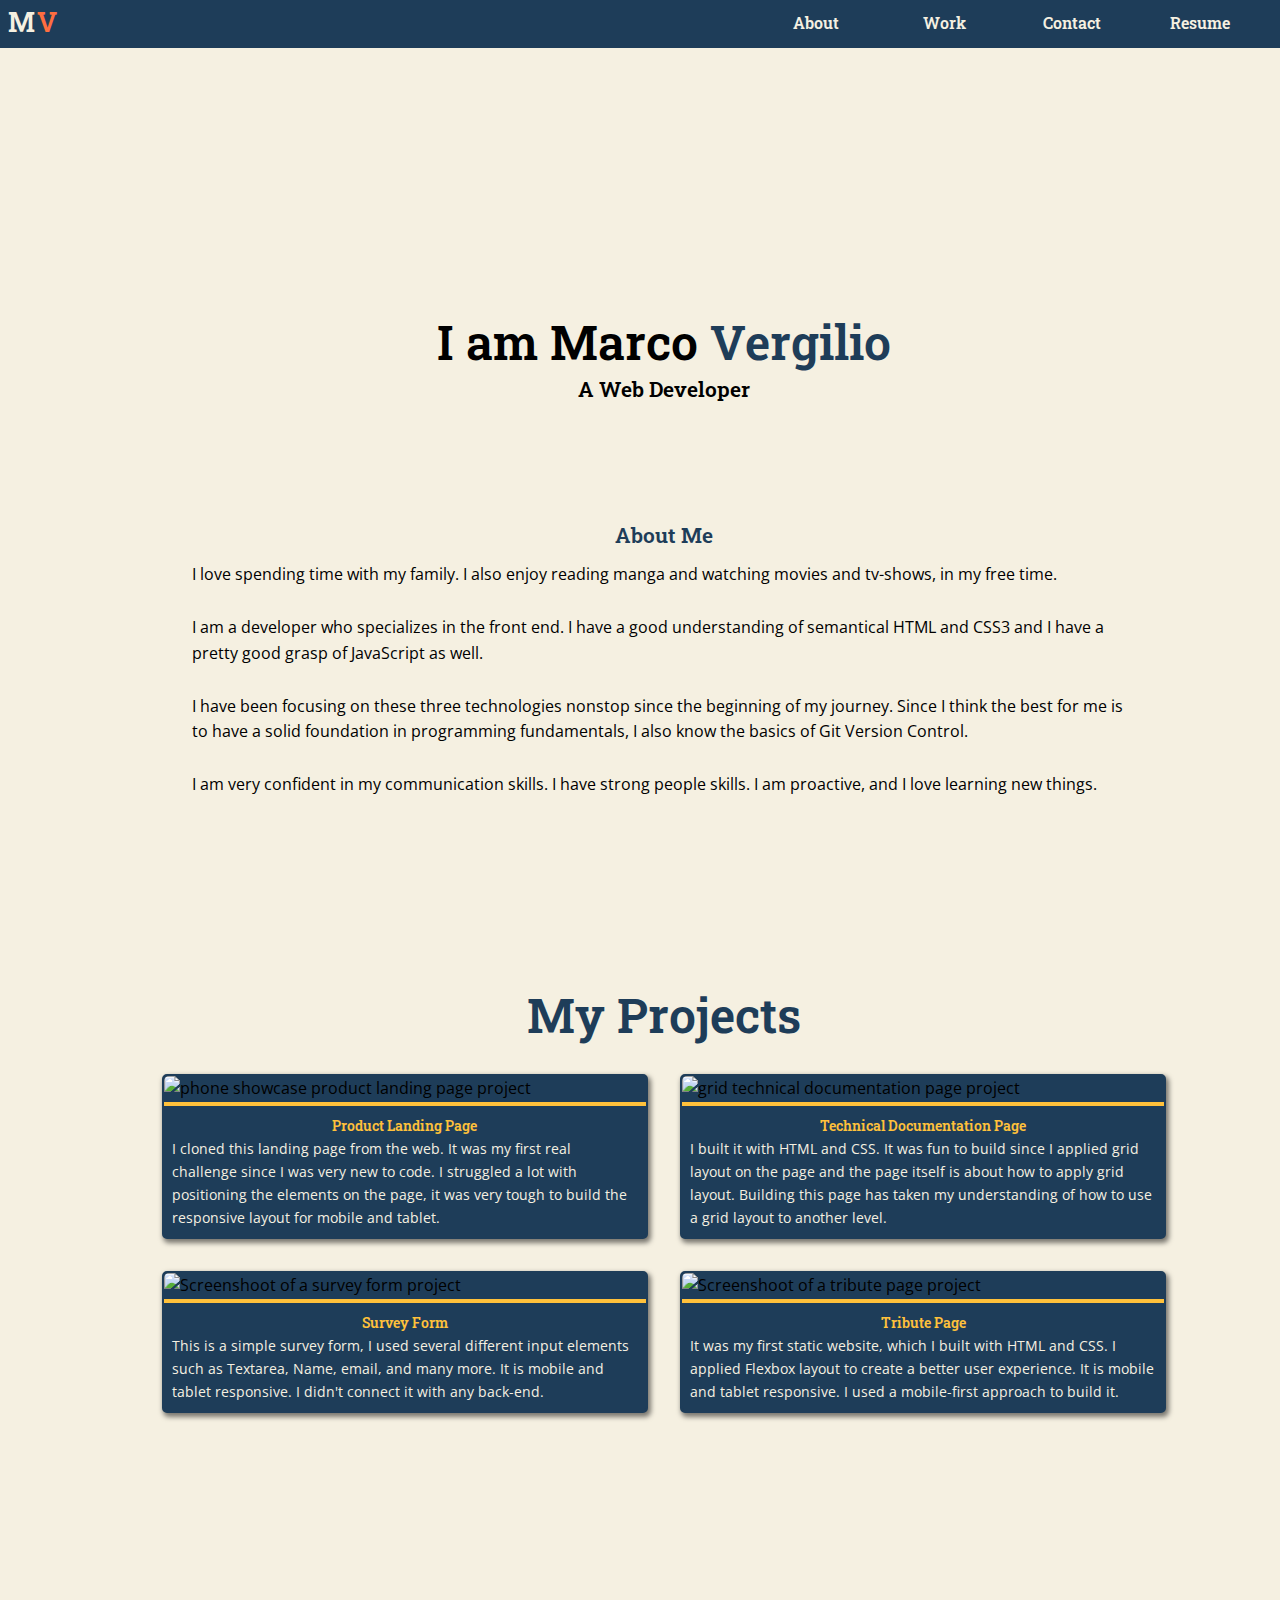
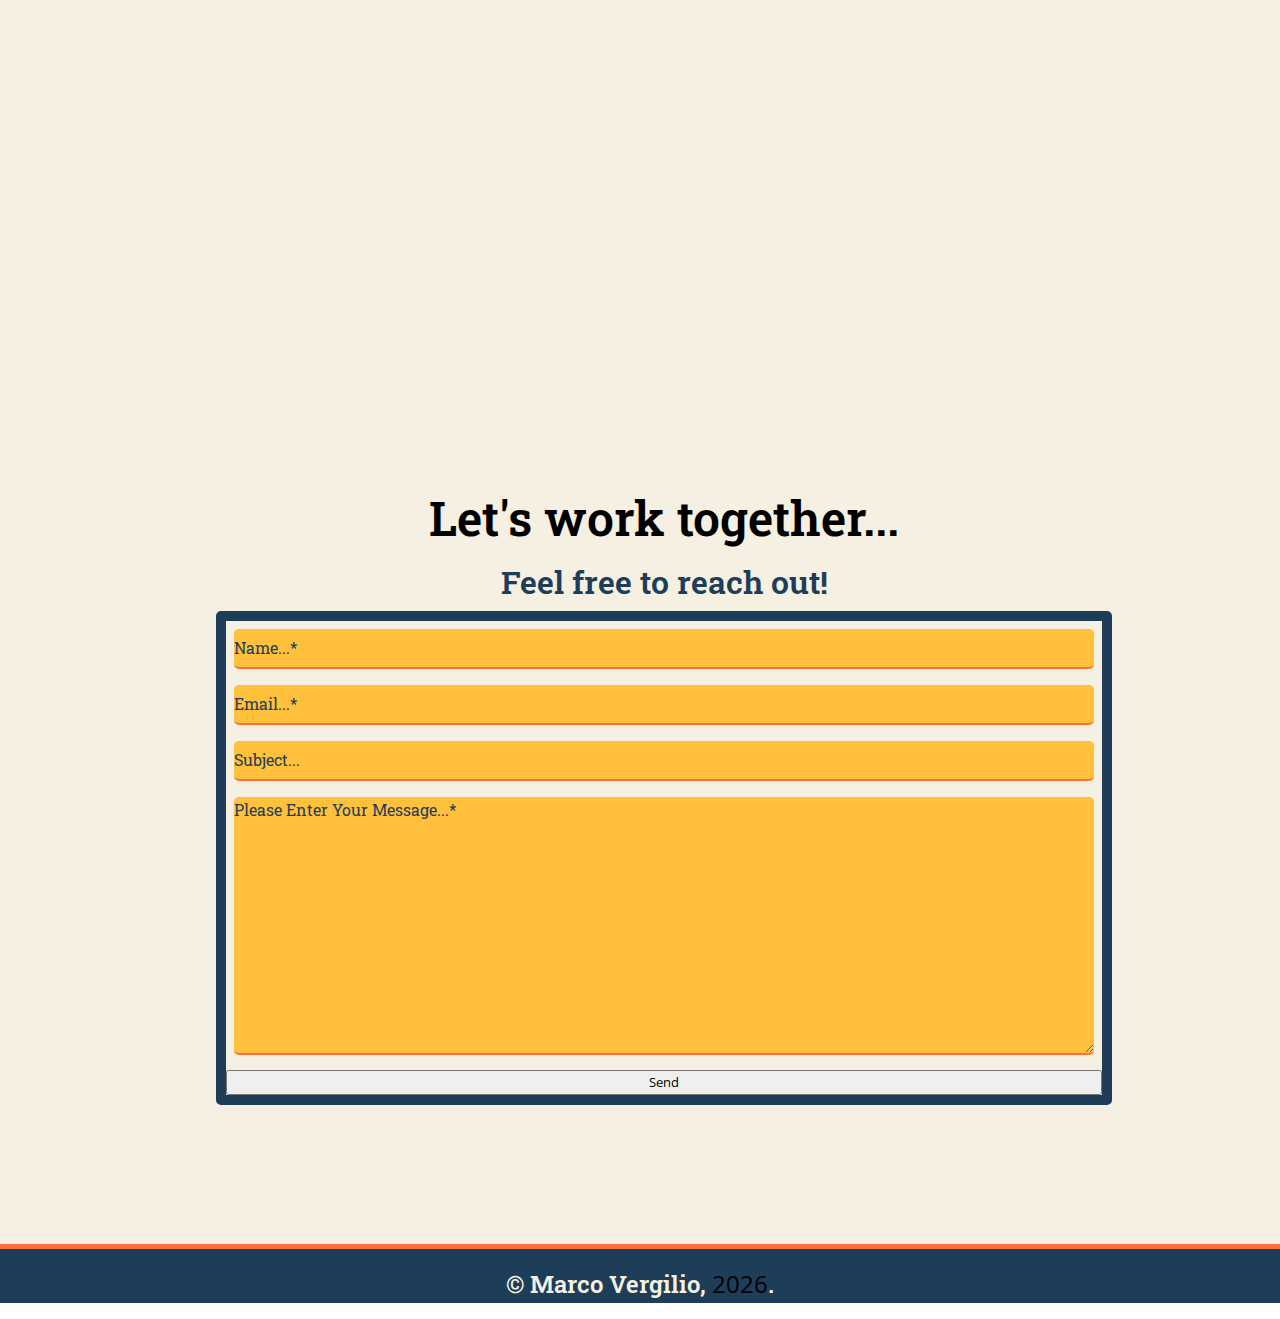
==== Portfolio/index.html @ 76cc4970 "testing the page case fufilled/error" ====
<!DOCTYPE html>
<html lang="en">
  <head>
    <script
      src="https://kit.fontawesome.com/b78cb41484.js"
      crossorigin="anonymous"
    ></script>
    <meta charset="UTF-8" />
    <meta http-equiv="X-UA-Compatible" content="IE=edge" />
  
  
  
    <meta name="viewport" content="width=device-width, initial-scale=1.0" />
    <title>Marco Vergilio</title>
    <link rel="stylesheet" href="./style.css" />
  </head>

  <body>
    <main>
      <div id="navbar">
        <logo>M<span>V</span></logo>
        <nav>
          <a href="#welcome-section" class="navlink">About</a>
          <a href="#projects" class="navlink">Work</a>
          <a href="#contact" class="navlink">Contact</a>
          <a
            href="./resume/Updated Resume (1).pdf"
            class="download"
            download="resume"
            >Resume</a
          >
        </nav>
      </div>
      <section id="welcome-section">
        <div class="title welcome-box">
          <h1>I am Marco <span>Vergilio</span></h1>
          <h2>A Web Developer</h2>
        </div>
        <div class="about-me welcome-box">
          <h2>About Me</h2>
          <p>
            I love spending time with my family. I also enjoy reading manga and
            watching movies and tv-shows, in my free time.
          </p>
          <p>
            I am a developer who specializes in the front end. I have a good
            understanding of semantical HTML and CSS3 and I have a pretty good grasp of
            JavaScript as well.
          </p>
          <p>
            I have been focusing on these three technologies nonstop since the
            beginning of my journey. Since I think the best for me is to have a
            solid foundation in programming fundamentals, I also know the basics
             of Git Version Control.
          </p>
        
          <p>
            I am very confident in my communication skills. I have strong people
            skills. I am proactive, and I love learning new things.
          </p>
          
      </div>
    <div class="links">
      <ul>
        <!-- linkedin profile link -->
        <li><a
          href="https://www.linkedin.com/in/marco-antonio-vergilio-de-souza-a61b30219/"
          target="_blank"
          class="social-link lindedin"
          ><i class="fab fa-linkedin"></i
        >
      <span class="social-network">Linkedin</span></a></li>
      <!-- github link -->
      <li><a
        href="https://github.com/Mvergilio"
        id="profile-link"
        target="_blank"
        class="social-link github"
        ><i class="fab fa-github-square"></i
          >
      <span class="social-network">Github</span></a></li>
    </a></li>
    
    <!-- mail information -->
    <li> <a
      href="mailto:mvergiliodesouza@gmail.com"
      target="_blank"
      class="social-link email1"
      ><i class="fas fa-envelope-square"></i>
        <span class="social-network">Email</span></a></li>
      </a></li>
       <!-- phone number -->
        <li><a
          href="tel:+5511993441157"
          target="_blank"
          class="social-link number"
          ><i class="fas fa-phone-square-alt"></i
        >
        <span class="social-network">Number</span></a></li>
      </a></li>
        <!-- whatsapp contact -->
        <li><a
          href="https://api.whatsapp.com/send?phone=+5511993441157"
          target="_blank"
          class="social-link whatsapp"
          ><i class="fab fa-whatsapp-square"></i
        >
        <span class="social-network">Whatsapp</span></a></li>
      </a></li>
      </ul>
    </div>
      </section>
      <section id="projects">
        <h2>My Projects</h2>
        <div class="project-container">
          <a
            href="https://codepen.io/VergilioMarco/full/jOmppKz"
            target="_blank"
            class="project-link"
          >
            <div class="project-tile">
              <img
                src="/Images/landing_page.png"
                alt="phone showcase product landing page project"
              />
              <div class="btn-projects">
                <h3><i class="fas fa-globe"></i> Product Landing Page</h3>
                <p>
                  I cloned this landing page from the web. It was my first real
                  challenge since I was very new to code. I struggled a lot with
                  positioning the elements on the page, it was very tough to
                  build the responsive layout for mobile and tablet.
                </p>
              </div>
            </div>
          </a>

          <a
            href="https://displaygriddoc.netlify.app/"
            target="_blank"
            class="project-link"
          >
            <div class="project-tile">
              <img
                src="/Images/technical_doc_page.png"
                alt="grid technical documentation page project"
              />
              <div class="btn-projects">
                <h3>
                  <i class="fas fa-globe"></i> Technical Documentation Page
                </h3>
                <p>
                  I built it with HTML and CSS. It was fun to build since I
                  applied grid layout on the page and the page itself is about
                  how to apply grid layout. Building this page has taken my
                  understanding of how to use a grid layout to another level.
                </p>
              </div>
            </div>
          </a>

          <a
            href="https://codepen.io/VergilioMarco/full/bGWraMj"
            target="_blank"
            class="project-link"
          >
            <div class="project-tile">
              <img
                src="/Images/survey_form.png"
                alt="Screenshoot of a survey form project"
              />
              <div class="btn-projects">
                <h3><i class="fas fa-globe"></i> Survey Form</h3>
                <p>
                  This is a simple survey form, I used several different input
                  elements such as Textarea, Name, email, and many more. It is
                  mobile and tablet responsive. I didn't connect it with any
                  back-end.
                </p>
              </div>
            </div>
          </a>

          <a
            href="https://codepen.io/VergilioMarco/full/rNmLyer"
            target="_blank"
            class="project-link">
            <div class="project-tile">
              <img
                src="/Images/albert_einstein.png"
                alt="Screenshoot of a tribute page project"
              />
              <div class="btn-projects">
                <h3><i class="fas fa-globe"></i> Tribute Page</h3>
                <p>
                  It was my first static website, which I built with HTML and
                  CSS. I applied Flexbox layout to create a better user
                  experience. It is mobile and tablet responsive. I used a
                  mobile-first approach to build it.
                </p>
              </div>
            </div>
          </a>
        </div>
      </section>
      <section id="contact">
        <h2>Let's work together...</h2>
        <h3>Feel free to reach out!</h3>
        <div class="contact-form">
        

<!-- Form tag with action and method -->
<form class="form-field" action="https://form2channel.com?form=sample" method="POST"  enctype="multipart/form-data">

  <!-- Recipients for the form info -->
  <input type="hidden" name="formto_email" value="mavds1234@gmail.com,mvergiliodesouza@gmail.com">
  <input type="hidden" name="_subject" value="New message from your portfolio site.">
  
  <!-- Custom redirects -->
  <input type="hidden" name="formto_redirect" value="./thank.you.message.html">
  <input type="hidden" name="formto_error" value="">
  
  <!-- Form fields need name and value attributes -->
  <div class="flex-item">
    <input class="input" type="text" name="name" placeholder="Name...*" id="name"required>
  </div>
  <div class="flex-item">
    <input class="input" type="email" name="email" placeholder="Email...*" id="email" required>
  </div>
  <div class="flex-item">

    <input class="input" type="text" name="subject" id="subject" placeholder="Subject...">
  </div>
  <div class="flex-item-text">
    <textarea class="input" name="message" id="message"  placeholder="Please Enter Your Message...*" cols="30" rows="10" required></textarea>
  </div>
    <button class="btn"type="Submit">Send</button>
  </form>
  
        </div>
      </section>
      <footer>
        <h4>&#169; Marco Vergilio,<span class="time"> 2021</span>.</h4>
      </footer>
    </main>
    <script src="./main.js"></script>
  </body>
</html>
---- Portfolio/style.css ----
@import url("https://fonts.googleapis.com/css2?family=Open+Sans:ital,wght@0,400;0,600;1,300&family=Roboto+Slab:wght@300;400;600&display=swap");

/*     font-family: 'Open Sans', sans-serif;

    font-family: 'Roboto Slab', serif; */

:root {
  --gray: #f5f0e1;
  --blue: #1e3d59;
  --orange: #ff6e40;
  --yellow: #ffc13b;
  --gradient: radial-gradient(
    circle,
    rgba(255, 110, 64, 1) 35%,
    rgba(255, 193, 59, 1) 100%
  );
}

* {
  font-family: "Open Sans", sans-serif;
  color: black;
  font-weight: 400;
  margin: 0;
  padding: 0;
  box-sizing: border-box;
  line-height: 1.6;
}

*::selection {
  background-color: var(--blue);
  color: white;
}

html {
  /* background: var(--gradient); */
  font-weight: 600;
}

h1,
h2,
h3,
h4,
h5,
time {
  font-family: "Roboto Slab", serif;
  font-weight: 600;
  line-height: 0.8;
}

/* started of the grid */

main {
  background: var(--gray);
}

#navbar {
  z-index: 1000;
  margin: auto;
}

section {
  /* background: var(--gradient); */
  min-height: 100vh;
  min-width: 100vw;
  margin-top: 3rem;
  margin-left: 1.5rem;
}

#navbar {
  position: fixed;
  top: 0;
  background-color: var(--blue);
  height: 3rem;
  width: 100vw;
  display: flex;
  justify-content: space-between;
  margin-bottom: 2rem;
}

logo {
  padding-left: 0.5rem;
  color: var(--gray);
}

logo,
#navbar span {
  font-family: "Roboto Slab", serif;
  font-weight: 600;
  font-size: 1.7rem;
  letter-spacing: 2px;
  margin-bottom: 2rem;
}

logo span {
  color: var(--orange);
}

nav {
  margin-right: 1rem;
  height: auto;
  width: 60vw;
  display: flex;
  justify-content: space-between;
  background-color: var(--blue);
}

.navlink,
.download {
  padding: 0.6rem;
  height: 100%;
  width: 100%;
  font-family: "Roboto Slab", serif;
  font-weight: 600;
  text-decoration: none;
  cursor: pointer;
  color: var(--gray);
}

#welcome-section {
  padding: 1rem;
  display: flex;
  flex-direction: column;
  justify-content: center;
  align-items: center;
}

h1,
h2,
h1 > span {
  font-family: "Roboto Slab", serif;
  font-weight: 600;
  text-align: center;
}

h2 {
  /* font-size: 0.9rem; */
  text-align: center;
}

h4 {
  text-align: center;
  margin: 1rem;
  color: var(--gray);
  font-size: 1.5rem;
}

h1 > span {
  color: var(--blue);
}

.welcome-box {
  height: auto;
  margin: 0.5rem;
  width: 75vw;
}
.title h2 {
  font-size: 1.3rem;
}
.about-me h2 {
  color: var(--blue);
  font-size: 1.3rem;
}

.welcome-box p {
  padding: 0.5rem;
  font-size: 1rem;
  margin-top: 0.7rem;
}
/* social network links */
.links {
  position: absolute;
  left: 0.5rem;
  top: 20vh;
  width: auto;
  height: auto;
  z-index: 999;
}
ul {
  list-style-type: none; /* Remove bullets */
  padding: 0; /* Remove padding */
  margin: 0; /* Remove margins */
}

.social-link {
  text-decoration: none;
  cursor: pointer;
  font-size: 2rem;
  color: var(--yellow);
}
.fab,
.fas {
  color: var(--yellow);
  background-color: var(--blue);
  border-radius: 30px;
}
.social-link:hover .social-network {
  opacity: 1;
  visibility: visible;
  font-size: 0.9rem;
}

ul .social-network {
  font-weight: 600;
  font-size: 0rem;
  opacity: 0;
  visibility: hidden;
  transition: all 0.8s ease-in;
  font-family: "Roboto Slab", serif;
  color: var(--orange);
}
ul li {
  cursor: pointer;
}

/* Project section */

.project-container {
  flex: 1.5fr 1fr 1fr;
  display: flex;
  flex-direction: column;
  justify-content: space-around;
  align-items: center;
  /* width: 90vw; */
}

#projects h2 {
  margin-top: 1rem;
  color: var(--blue);
  font-size: 1.7rem;
}

#projects a {
  display: inline;
  border: 2px solid var(--blue);
  border-radius: 5px;
  margin-top: 1rem;
  margin-bottom: 1rem;
  text-decoration: none;
  background-color: var(--blue);
  box-shadow: 2px 3px 5px 1px rgba(0, 0, 0, 0.5);
}

#projects div a div div h3 {
  font-size: 0.9rem;
  color: var(--yellow);
  text-align: center;
}

.project-tile {
  display: block;
  width: 75vw;
  height: 100%;
}

img {
  display: block;
  border-top-left-radius: 5px;
  border-top-right-radius: 5px;
  max-width: 100%;
  height: auto;
  border-bottom: 4px solid var(--yellow);
}

.btn-projects {
  border-bottom-left-radius: 5px;
  width: auto;
  border-bottom-right-radius: 5px;
  background-color: var(--blue);
  padding: 0.5rem;
}

.btn-projects p {
  color: var(--gray);
  font-size: 0.9rem;
}

/* contact section */

#contact {
  display: flex;
  flex-direction: column;
  justify-content: center;
  align-items: center;
}

#contact h2,
#contact h3,
.contact-container {
  margin: 1rem auto 1rem auto;
}

#contact h3 {
  color: var(--blue);
  font-size: 1.3rem;
}

/* message form field */
.form-field {
  display: flex;
  flex-direction: column;
  width: 70vw;
  border: 10px solid var(--blue);
  border-radius: 5px;
}
.flex-item {
  height: 2.5rem;
  margin: 0.5rem;
  border-radius: 10px;
}
.flex-item-text {
  margin: 0.5rem;
}
.input {
	font-family: "Roboto Slab", serif;
	font-size: 1rem;
	color:var(--blue);
	background-color: var(--yellow);
	width: 100%;
	height: 100%;
	border: 0px solid transparent;
	border-bottom: 2px solid var(--orange);
	border-radius: 5px;
}
input:focus{
	color: var(--gray);
	font-weight: 600;;
}
/* place-holder text eddeding */
::placeholder {
  /* Chrome, Firefox, Opera, Safari 10.1+ */
  color: var(--blue);
  opacity: 1; /* Firefox */
  font-size: 1rem;
}

:-ms-input-placeholder {
  /* Internet Explorer 10-11 */
  color: var(--blue);
}

::-ms-input-placeholder {
  /* Microsoft Edge */
  color: var(--blue);
}
footer {
  border-top: 5px solid var(--orange);
  background: var(--blue);
}
footer h4,
time {
  color: var(--gray);
}

/* Midea queries from  mobile to desktop */

@media screen and (min-width: 700px) {
  section {
    min-width: 100vw;
    min-height: 100vh;
  }
  nav {
    width: 40vw;
  }
  #welcome-section {
    justify-content: center;
  }
  #welcome-section h1 {
    font-size: 3rem;
  }
  /* ajusting the size of the social network links */
  .social-link {
    font-size: 3rem;
  }

  #projects {
    height: auto;
  }
  .project-container {
    display: flex;
    justify-content: center;
    align-items: center;
    flex-direction: row;
    flex-wrap: wrap;
  }
  .project-tile {
    width: auto;
    height: auto;
  }
  .project-container .project-link {
    width: 43vw;
    height: max-content;
    margin: 1rem;
  }
  .project-container .project-link p {
    font-size: 0.9rem;
  }
  /* contact section */
}

@media screen and (min-width: 800px) {
  nav a {
    width: 10rem;
    text-align: center;
    transition: border 600ms, letter-spacing 600ms, color 600ms,
      background 600ms;
  }
  nav a:hover {
    border: 1px solid var(--orange);
    letter-spacing: 2px;
    color: var(--blue);
    background: var(--gray);
  }
  #projects .project-link {
    width: 38vw;
  }
  /* hover efect on the project links */
  .project-container a {
    transition: transform 600ms;
  }
  .project-container a:hover {
    transform: scale(1.05);
  }
  /* hover efect on the contact links */
}

@media screen and (min-width: 1000px) {
  section {
    min-height: 100vh;
  }
  #welcome-section {
    height: 100vh;
    justify-content: space-around;
  }
  .title {
    font-size: larger;
    display: flex;
    flex-direction: column;
    align-items: center;
    justify-content: center;
    height: 20rem;
  }
  #welcome-section .about-me {
    font-size: 1.5rem;
    width: 75vw;
  }
  /* Project section */
  #projects h2 {
    margin: 1.5rem;
    font-size: 2rem;
  }
  /* contact section */
  #contact h2 {
    font-size: 3rem;
  }
  #contact h3 {
    font-size: 2rem;
  }
}

@media screen and (min-width: 1200px) {
  section {
    min-height: 100vh;
  }
  #welcome-section {
    justify-content: center;
  }
  /* Project section */
  #projects h2 {
    font-size: 3rem;
  }
  .project-container a {
    width: 35vw;
  }
  .project-tile {
    width: auto;
  }
}

/* javaScript interations */
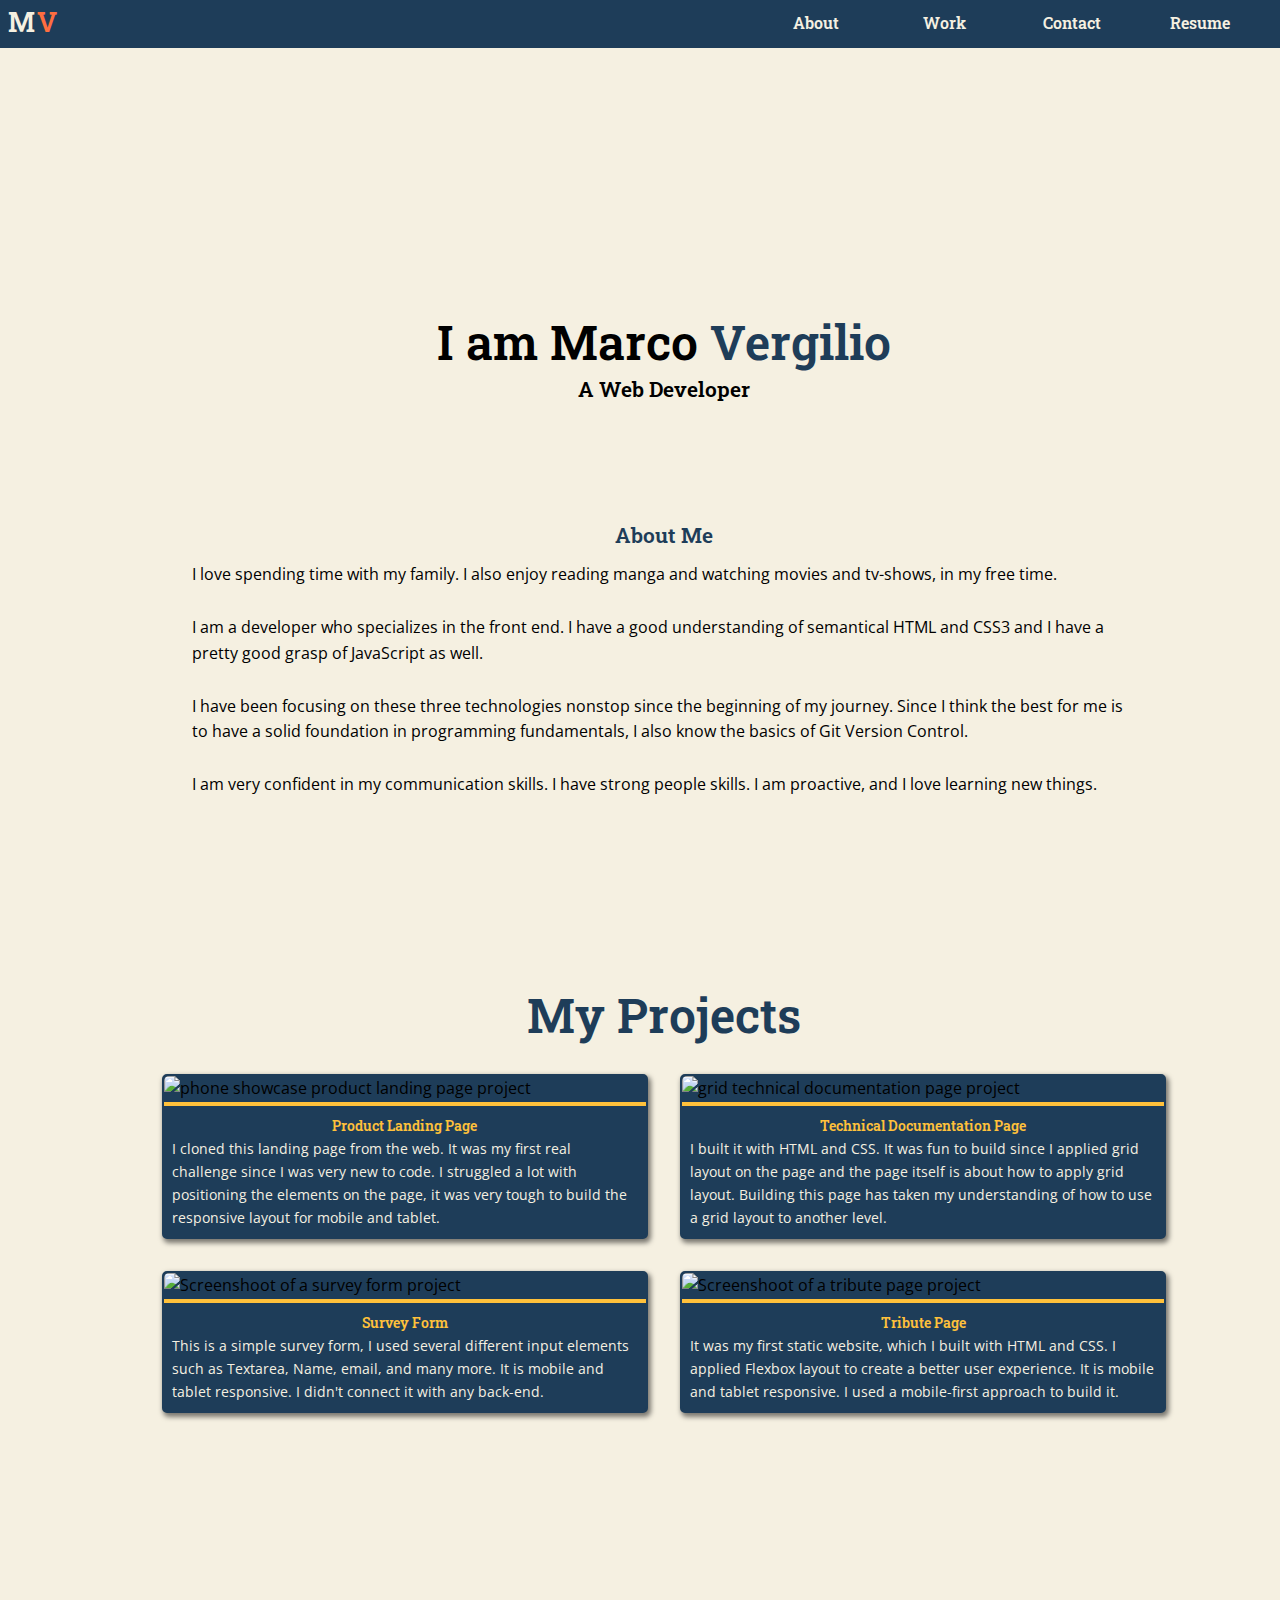
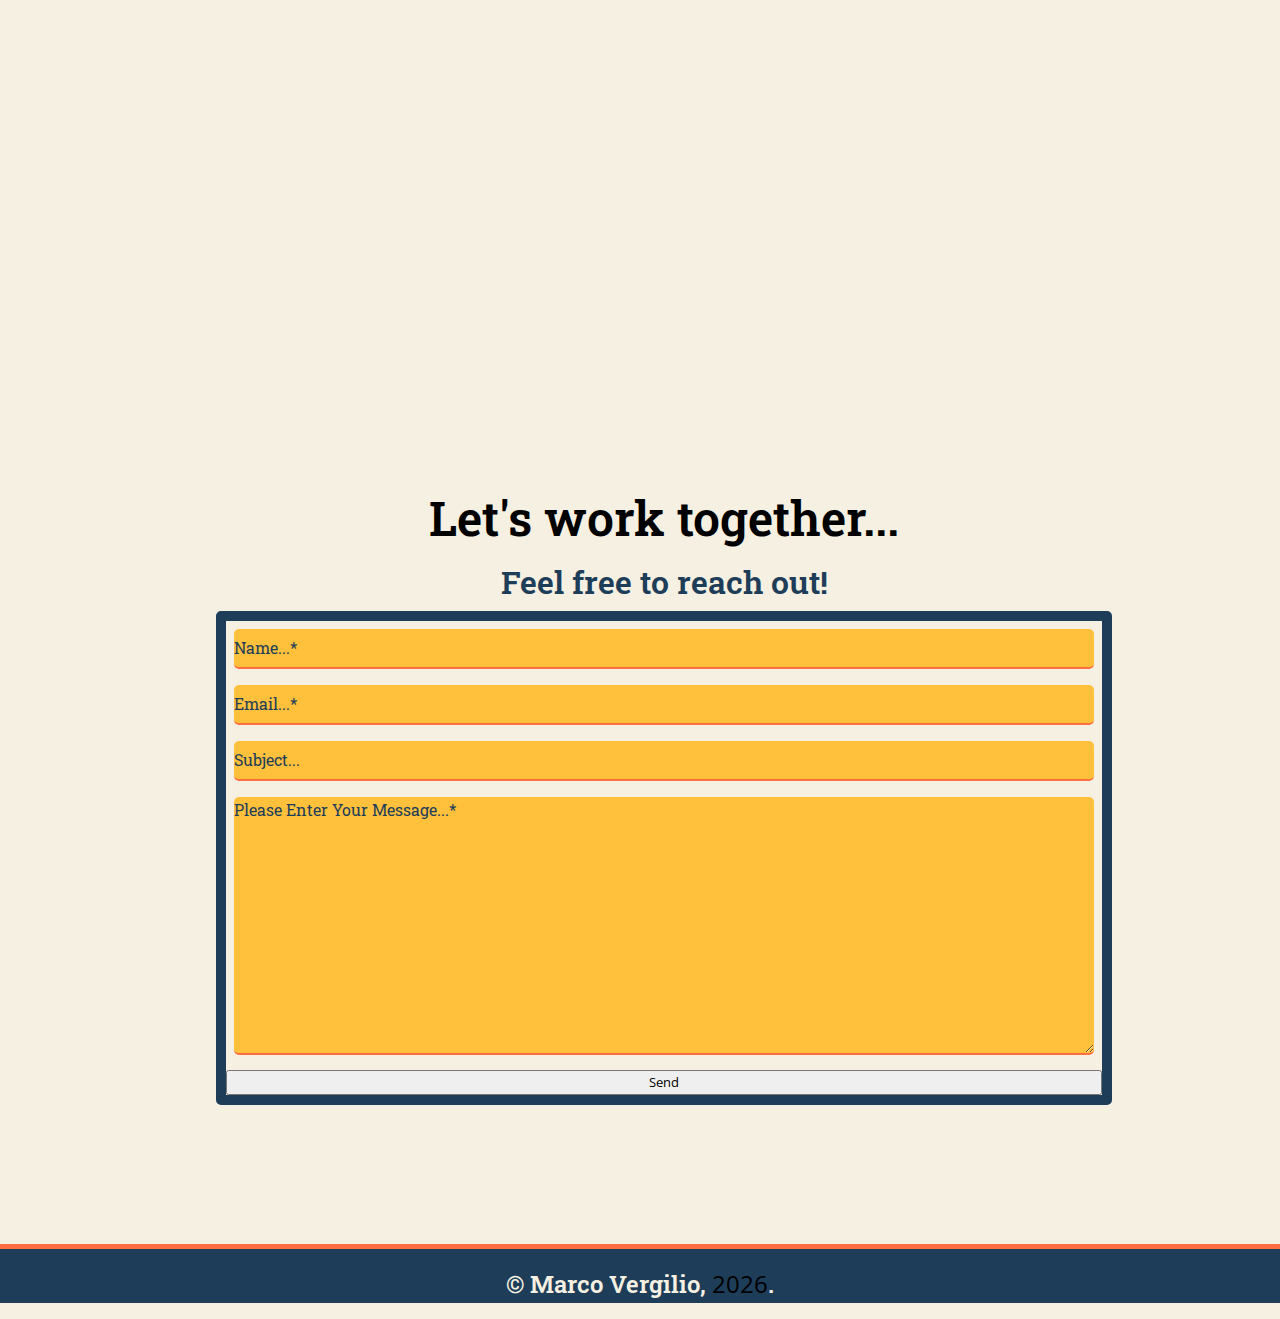
==== commit ab91e645: "testing the page case fufilled/error" ====
--- a/Portfolio/index.html
+++ b/Portfolio/index.html
@@ -218,7 +218,7 @@
   
   <!-- Custom redirects -->
   <input type="hidden" name="formto_redirect" value="./thank.you.message.html">
-  <input type="hidden" name="formto_error" value="">
+  <input type="hidden" name="formto_error" value="./error.message.html">
   
   <!-- Form fields need name and value attributes -->
   <div class="flex-item">
--- a/Portfolio/style.css
+++ b/Portfolio/style.css
@@ -49,7 +49,7 @@
 
 /* started of the grid */
 
-main {
+body {
   background: var(--gray);
 }
 
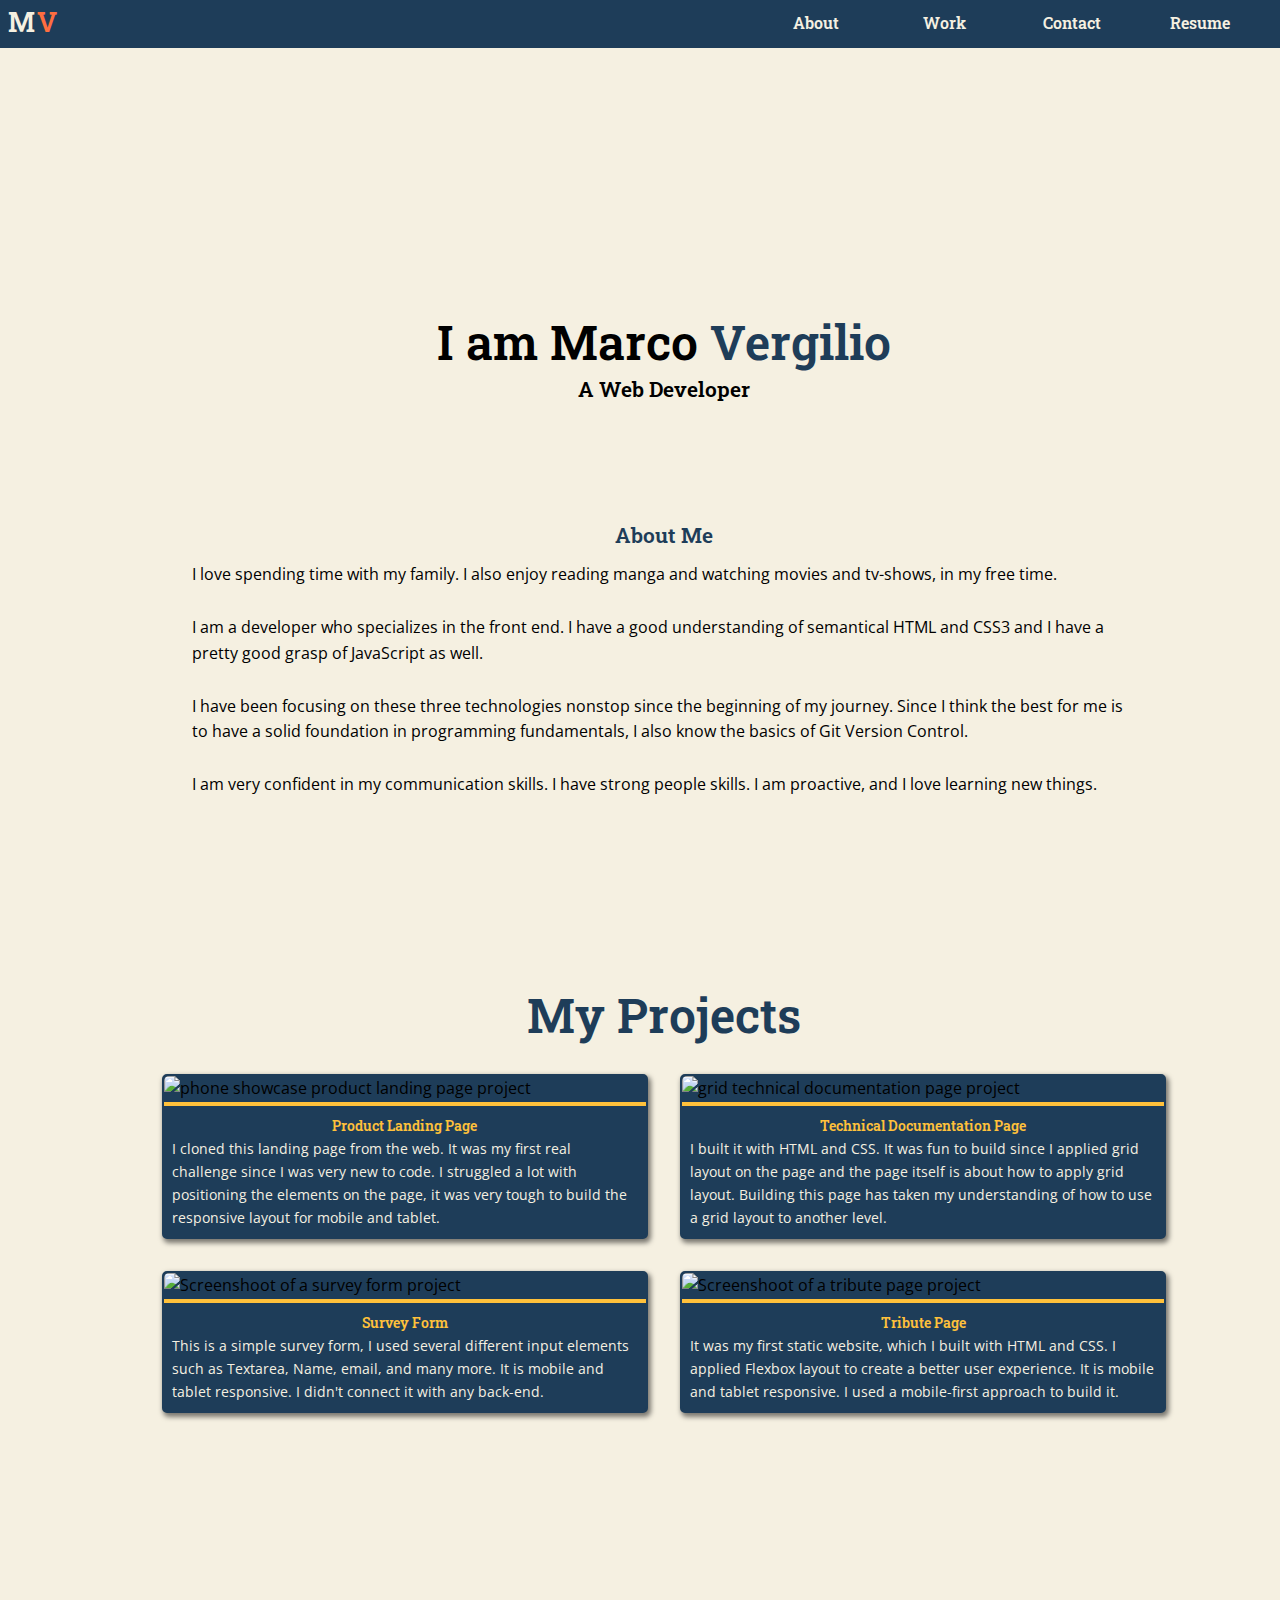
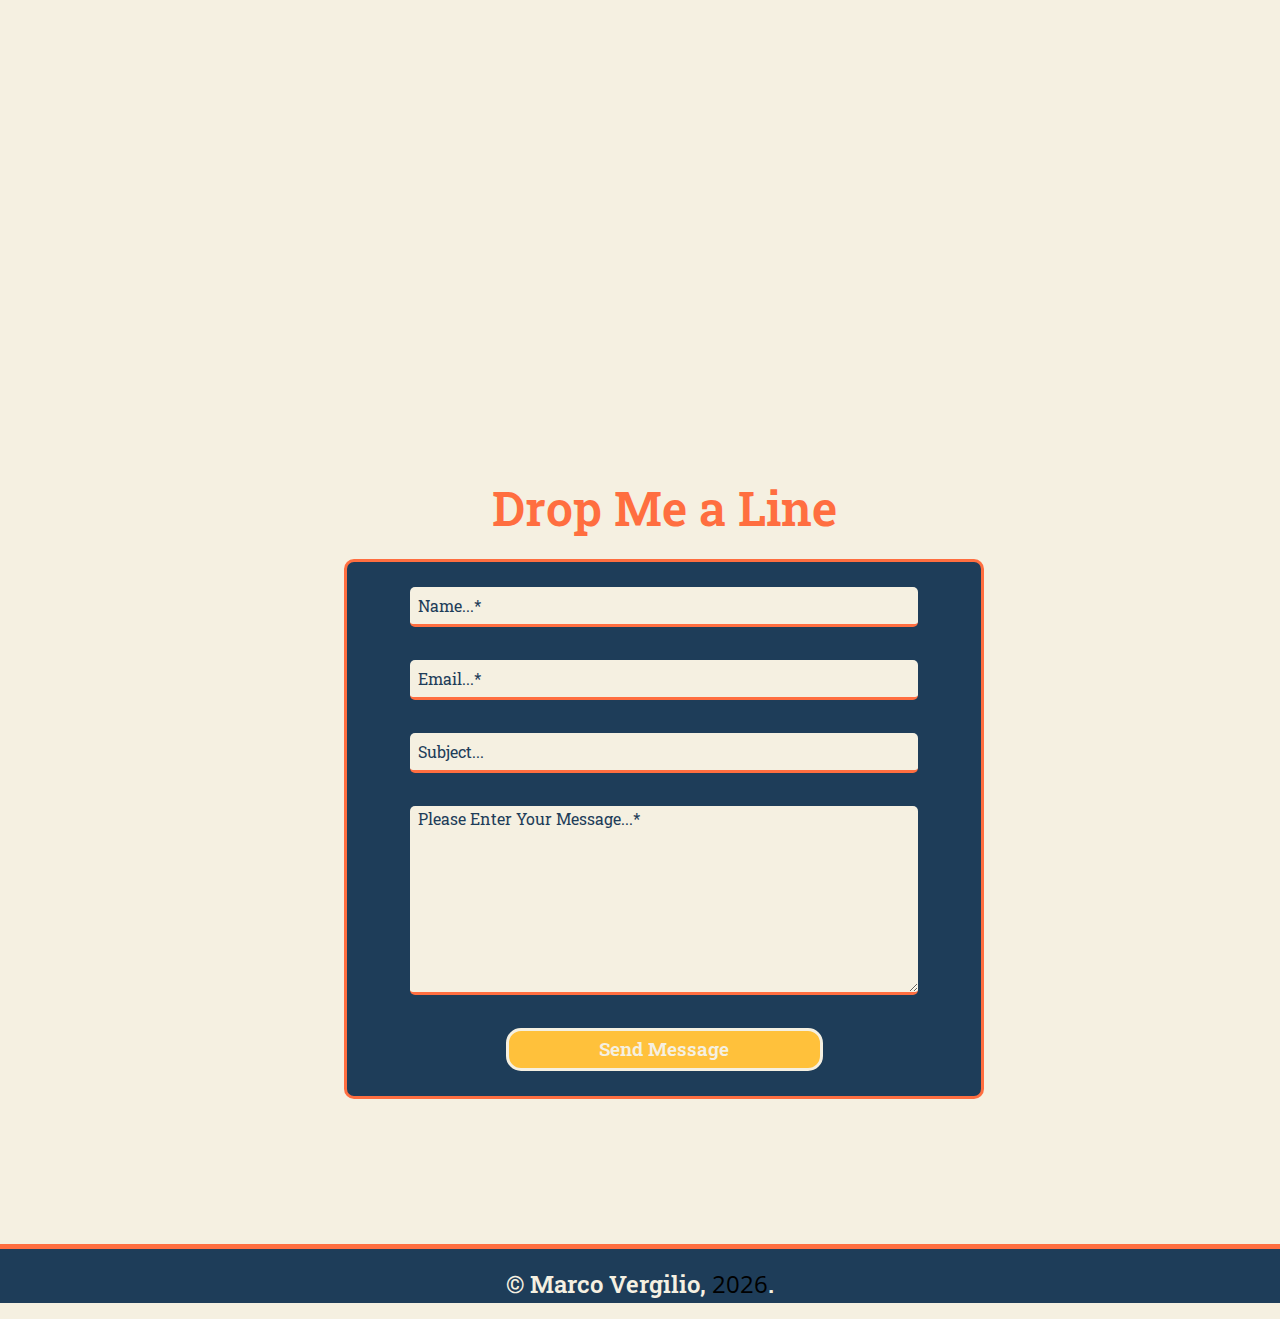
==== commit 11b8a805: "styled the button of the contact form" ====
--- a/Portfolio/index.html
+++ b/Portfolio/index.html
@@ -204,8 +204,8 @@
         </div>
       </section>
       <section id="contact">
-        <h2>Let's work together...</h2>
-        <h3>Feel free to reach out!</h3>
+        <h2>Drop Me a Line</h2>
+
         <div class="contact-form">
         
 
@@ -222,7 +222,7 @@
   
   <!-- Form fields need name and value attributes -->
   <div class="flex-item">
-    <input class="input" type="text" name="name" placeholder="Name...*" id="name"required>
+    <input class="input first-child" type="text" name="name" placeholder="Name...*" id="name"required>
   </div>
   <div class="flex-item">
     <input class="input" type="email" name="email" placeholder="Email...*" id="email" required>
@@ -232,9 +232,9 @@
     <input class="input" type="text" name="subject" id="subject" placeholder="Subject...">
   </div>
   <div class="flex-item-text">
-    <textarea class="input" name="message" id="message"  placeholder="Please Enter Your Message...*" cols="30" rows="10" required></textarea>
-  </div>
-    <button class="btn"type="Submit">Send</button>
+    <textarea class="input" name="message" id="message"  placeholder="Please Enter Your Message...*" cols="30" rows="7" required></textarea>
+  </div>
+    <button class="btn"type="Submit">Send Message</button>
   </form>
   
         </div>
--- a/Portfolio/style.css
+++ b/Portfolio/style.css
@@ -187,8 +187,8 @@
   font-size: 2rem;
   color: var(--yellow);
 }
-.fab,
-.fas {
+li .fab,
+li .fas {
   color: var(--yellow);
   background-color: var(--blue);
   border-radius: 30px;
@@ -282,25 +282,22 @@
   justify-content: center;
   align-items: center;
 }
-
-#contact h2,
-#contact h3,
+#contact h2 {
+  color: var(--orange);
+  margin-bottom: 2rem;
+}
 .contact-container {
   margin: 1rem auto 1rem auto;
-}
-
-#contact h3 {
-  color: var(--blue);
-  font-size: 1.3rem;
 }
 
 /* message form field */
 .form-field {
   display: flex;
   flex-direction: column;
-  width: 70vw;
-  border: 10px solid var(--blue);
-  border-radius: 5px;
+  width: 80vw;
+  border: 3px solid var(--orange);
+  border-radius: 10px;
+  background: var(--blue);
 }
 .flex-item {
   height: 2.5rem;
@@ -311,19 +308,26 @@
   margin: 0.5rem;
 }
 .input {
-	font-family: "Roboto Slab", serif;
-	font-size: 1rem;
-	color:var(--blue);
-	background-color: var(--yellow);
-	width: 100%;
-	height: 100%;
-	border: 0px solid transparent;
-	border-bottom: 2px solid var(--orange);
-	border-radius: 5px;
-}
-input:focus{
-	color: var(--gray);
-	font-weight: 600;;
+  font-family: "Roboto Slab", serif;
+  font-size: 1rem;
+  color: var(--blue);
+  background-color: var(--gray);
+  width: 100%;
+  height: 100%;
+  border: 0px solid transparent;
+  border-bottom: 3px solid var(--orange);
+  border-radius: 5px;
+  padding-left: 0.5rem;
+}
+input:focus {
+  color: var(--orange);
+  font-weight: 600;
+  border: 2px solid var(--blue);
+}
+textarea:focus {
+  color: var(--orange);
+  font-weight: 600;
+  border: 2px solid var(--blue);
 }
 /* place-holder text eddeding */
 ::placeholder {
@@ -342,6 +346,28 @@
   /* Microsoft Edge */
   color: var(--blue);
 }
+.btn {
+  background-color: var(--yellow);
+  border: 3px solid var(--gray);
+  border-radius: 15px;
+  padding: 0.2rem;
+  font-size: 1.2rem;
+  width: 70%;
+  align-self: center;
+  margin: 0.5rem;
+  color: var(--gray);
+  font-weight: 600;
+  font-family: "Roboto Slab", serif;
+  cursor: pointer;
+  transition: all 0.6s ease-in;
+}
+.btn:hover {
+  transform: scale(1.08);
+  color: var(--yellow);
+  background-color: var(--gray);
+  border: 3px solid var(--yellow);
+}
+
 footer {
   border-top: 5px solid var(--orange);
   background: var(--blue);
@@ -395,6 +421,10 @@
     font-size: 0.9rem;
   }
   /* contact section */
+  .form-field {
+    width: 60vw;
+    height: 50vh;
+  }
 }
 
 @media screen and (min-width: 800px) {
@@ -421,6 +451,20 @@
     transform: scale(1.05);
   }
   /* hover efect on the contact links */
+
+  .form-field {
+    width: 50vw;
+    height: 60vh;
+    align-items: center;
+    justify-content: space-evenly;
+  }
+  .flex-item,
+  .flex-item-text {
+    width: 80%;
+  }
+  .btn {
+    width: 50%;
+  }
 }
 
 @media screen and (min-width: 1000px) {
@@ -452,9 +496,6 @@
   #contact h2 {
     font-size: 3rem;
   }
-  #contact h3 {
-    font-size: 2rem;
-  }
 }
 
 @media screen and (min-width: 1200px) {
@@ -474,6 +515,17 @@
   .project-tile {
     width: auto;
   }
+  /* .form-field{
+    width: 50vw;
+    height: 60vh;
+    align-items: center;
+    justify-content: space-evenly;
+  } */
+
+  /* .flex-item, .flex-item-text{
+    width: 80%;
+
+  } */
 }
 
 /* javaScript interations */
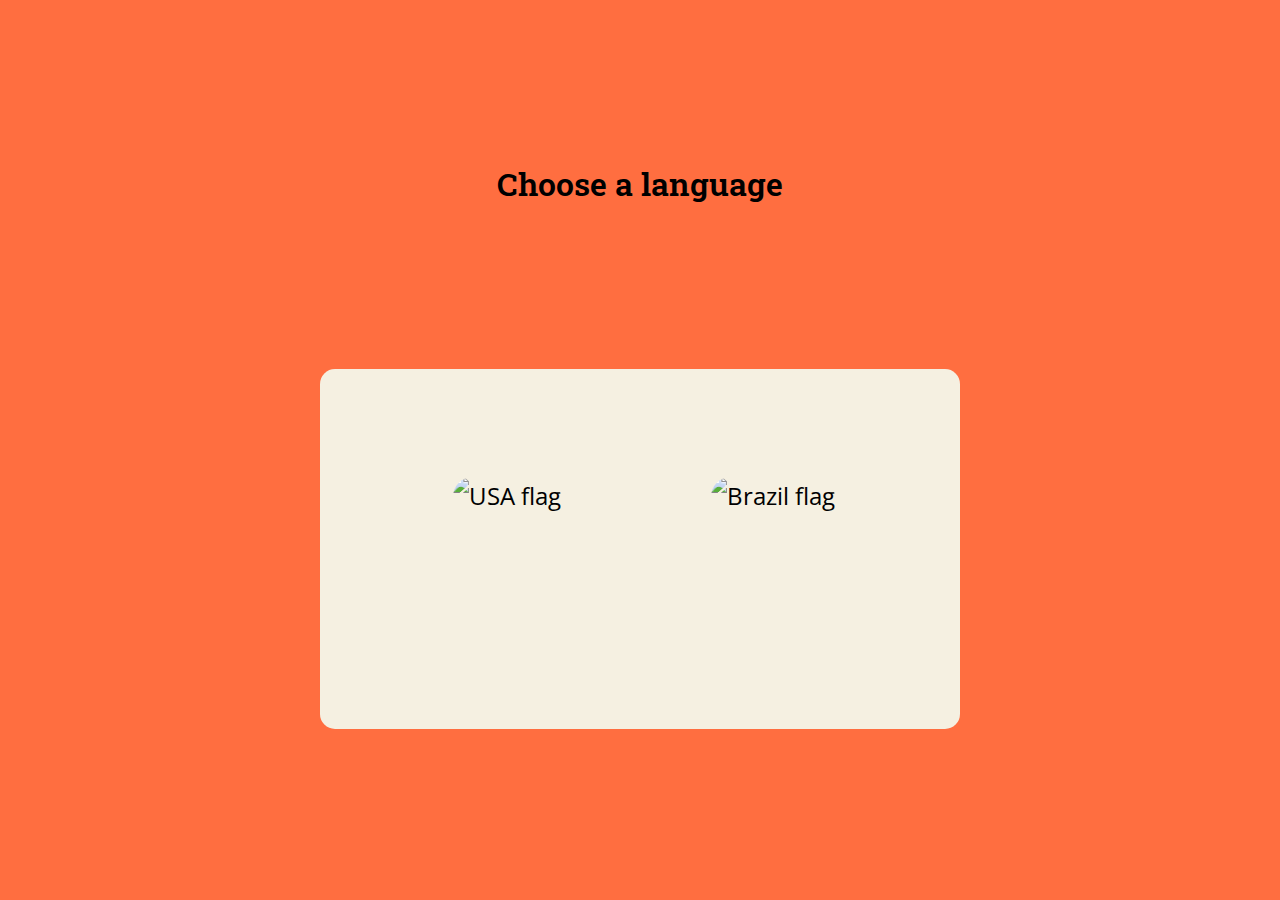
==== commit 886bff08: "Creating the change language feature" ====
--- a/Portfolio/index.html
+++ b/Portfolio/index.html
@@ -8,240 +8,20 @@
     <meta charset="UTF-8" />
     <meta http-equiv="X-UA-Compatible" content="IE=edge" />
   
-  
-  
     <meta name="viewport" content="width=device-width, initial-scale=1.0" />
     <title>Marco Vergilio</title>
     <link rel="stylesheet" href="./style.css" />
+  <link rel="stylesheet" href="leng.css">
   </head>
 
   <body>
     <main>
-      <div id="navbar">
-        <logo>M<span>V</span></logo>
-        <nav>
-          <a href="#welcome-section" class="navlink">About</a>
-          <a href="#projects" class="navlink">Work</a>
-          <a href="#contact" class="navlink">Contact</a>
-          <a
-            href="./resume/Updated Resume (1).pdf"
-            class="download"
-            download="resume"
-            >Resume</a
-          >
-        </nav>
+      <h1>Choose a language</h1>
+      <div class="leng-container">
+        <a href="./PT-EN/english.html"><img src="https://upload.wikimedia.org/wikipedia/commons/6/69/John_Trumbull%27s_Depiction_of_the_Flag_of_the_USA.svg" alt="USA flag"><span>English</span></a>
+        <a href="./PT-EN/portuguese.html"><img src="https://upload.wikimedia.org/wikipedia/commons/0/05/Flag_of_Brazil.svg" alt="Brazil flag"><span>Português</span></a>
       </div>
-      <section id="welcome-section">
-        <div class="title welcome-box">
-          <h1>I am Marco <span>Vergilio</span></h1>
-          <h2>A Web Developer</h2>
-        </div>
-        <div class="about-me welcome-box">
-          <h2>About Me</h2>
-          <p>
-            I love spending time with my family. I also enjoy reading manga and
-            watching movies and tv-shows, in my free time.
-          </p>
-          <p>
-            I am a developer who specializes in the front end. I have a good
-            understanding of semantical HTML and CSS3 and I have a pretty good grasp of
-            JavaScript as well.
-          </p>
-          <p>
-            I have been focusing on these three technologies nonstop since the
-            beginning of my journey. Since I think the best for me is to have a
-            solid foundation in programming fundamentals, I also know the basics
-             of Git Version Control.
-          </p>
-        
-          <p>
-            I am very confident in my communication skills. I have strong people
-            skills. I am proactive, and I love learning new things.
-          </p>
-          
-      </div>
-    <div class="links">
-      <ul>
-        <!-- linkedin profile link -->
-        <li><a
-          href="https://www.linkedin.com/in/marco-antonio-vergilio-de-souza-a61b30219/"
-          target="_blank"
-          class="social-link lindedin"
-          ><i class="fab fa-linkedin"></i
-        >
-      <span class="social-network">Linkedin</span></a></li>
-      <!-- github link -->
-      <li><a
-        href="https://github.com/Mvergilio"
-        id="profile-link"
-        target="_blank"
-        class="social-link github"
-        ><i class="fab fa-github-square"></i
-          >
-      <span class="social-network">Github</span></a></li>
-    </a></li>
-    
-    <!-- mail information -->
-    <li> <a
-      href="mailto:mvergiliodesouza@gmail.com"
-      target="_blank"
-      class="social-link email1"
-      ><i class="fas fa-envelope-square"></i>
-        <span class="social-network">Email</span></a></li>
-      </a></li>
-       <!-- phone number -->
-        <li><a
-          href="tel:+5511993441157"
-          target="_blank"
-          class="social-link number"
-          ><i class="fas fa-phone-square-alt"></i
-        >
-        <span class="social-network">Number</span></a></li>
-      </a></li>
-        <!-- whatsapp contact -->
-        <li><a
-          href="https://api.whatsapp.com/send?phone=+5511993441157"
-          target="_blank"
-          class="social-link whatsapp"
-          ><i class="fab fa-whatsapp-square"></i
-        >
-        <span class="social-network">Whatsapp</span></a></li>
-      </a></li>
-      </ul>
-    </div>
-      </section>
-      <section id="projects">
-        <h2>My Projects</h2>
-        <div class="project-container">
-          <a
-            href="https://codepen.io/VergilioMarco/full/jOmppKz"
-            target="_blank"
-            class="project-link"
-          >
-            <div class="project-tile">
-              <img
-                src="/Images/landing_page.png"
-                alt="phone showcase product landing page project"
-              />
-              <div class="btn-projects">
-                <h3><i class="fas fa-globe"></i> Product Landing Page</h3>
-                <p>
-                  I cloned this landing page from the web. It was my first real
-                  challenge since I was very new to code. I struggled a lot with
-                  positioning the elements on the page, it was very tough to
-                  build the responsive layout for mobile and tablet.
-                </p>
-              </div>
-            </div>
-          </a>
-
-          <a
-            href="https://displaygriddoc.netlify.app/"
-            target="_blank"
-            class="project-link"
-          >
-            <div class="project-tile">
-              <img
-                src="/Images/technical_doc_page.png"
-                alt="grid technical documentation page project"
-              />
-              <div class="btn-projects">
-                <h3>
-                  <i class="fas fa-globe"></i> Technical Documentation Page
-                </h3>
-                <p>
-                  I built it with HTML and CSS. It was fun to build since I
-                  applied grid layout on the page and the page itself is about
-                  how to apply grid layout. Building this page has taken my
-                  understanding of how to use a grid layout to another level.
-                </p>
-              </div>
-            </div>
-          </a>
-
-          <a
-            href="https://codepen.io/VergilioMarco/full/bGWraMj"
-            target="_blank"
-            class="project-link"
-          >
-            <div class="project-tile">
-              <img
-                src="/Images/survey_form.png"
-                alt="Screenshoot of a survey form project"
-              />
-              <div class="btn-projects">
-                <h3><i class="fas fa-globe"></i> Survey Form</h3>
-                <p>
-                  This is a simple survey form, I used several different input
-                  elements such as Textarea, Name, email, and many more. It is
-                  mobile and tablet responsive. I didn't connect it with any
-                  back-end.
-                </p>
-              </div>
-            </div>
-          </a>
-
-          <a
-            href="https://codepen.io/VergilioMarco/full/rNmLyer"
-            target="_blank"
-            class="project-link">
-            <div class="project-tile">
-              <img
-                src="/Images/albert_einstein.png"
-                alt="Screenshoot of a tribute page project"
-              />
-              <div class="btn-projects">
-                <h3><i class="fas fa-globe"></i> Tribute Page</h3>
-                <p>
-                  It was my first static website, which I built with HTML and
-                  CSS. I applied Flexbox layout to create a better user
-                  experience. It is mobile and tablet responsive. I used a
-                  mobile-first approach to build it.
-                </p>
-              </div>
-            </div>
-          </a>
-        </div>
-      </section>
-      <section id="contact">
-        <h2>Drop Me a Line</h2>
-
-        <div class="contact-form">
-        
-
-<!-- Form tag with action and method -->
-<form class="form-field" action="https://form2channel.com?form=sample" method="POST"  enctype="multipart/form-data">
-
-  <!-- Recipients for the form info -->
-  <input type="hidden" name="formto_email" value="mavds1234@gmail.com,mvergiliodesouza@gmail.com">
-  <input type="hidden" name="_subject" value="New message from your portfolio site.">
-  
-  <!-- Custom redirects -->
-  <input type="hidden" name="formto_redirect" value="./thank.you.message.html">
-  <input type="hidden" name="formto_error" value="./error.message.html">
-  
-  <!-- Form fields need name and value attributes -->
-  <div class="flex-item">
-    <input class="input first-child" type="text" name="name" placeholder="Name...*" id="name"required>
-  </div>
-  <div class="flex-item">
-    <input class="input" type="email" name="email" placeholder="Email...*" id="email" required>
-  </div>
-  <div class="flex-item">
-
-    <input class="input" type="text" name="subject" id="subject" placeholder="Subject...">
-  </div>
-  <div class="flex-item-text">
-    <textarea class="input" name="message" id="message"  placeholder="Please Enter Your Message...*" cols="30" rows="7" required></textarea>
-  </div>
-    <button class="btn"type="Submit">Send Message</button>
-  </form>
-  
-        </div>
-      </section>
-      <footer>
-        <h4>&#169; Marco Vergilio,<span class="time"> 2021</span>.</h4>
-      </footer>
+     
     </main>
     <script src="./main.js"></script>
   </body>
--- a/Portfolio/style.css
+++ b/Portfolio/style.css
@@ -54,12 +54,11 @@
 }
 
 #navbar {
-  z-index: 1000;
+  z-index: 500;
   margin: auto;
 }
 
 section {
-  /* background: var(--gradient); */
   min-height: 100vh;
   min-width: 100vw;
   margin-top: 3rem;
@@ -71,7 +70,7 @@
   top: 0;
   background-color: var(--blue);
   height: 3rem;
-  width: 100vw;
+  width: 100%;
   display: flex;
   justify-content: space-between;
   margin-bottom: 2rem;
@@ -98,7 +97,7 @@
 nav {
   margin-right: 1rem;
   height: auto;
-  width: 60vw;
+  /* width: 60vw; */
   display: flex;
   justify-content: space-between;
   background-color: var(--blue);
@@ -133,7 +132,6 @@
 }
 
 h2 {
-  /* font-size: 0.9rem; */
   text-align: center;
 }
 
@@ -220,7 +218,6 @@
   flex-direction: column;
   justify-content: space-around;
   align-items: center;
-  /* width: 90vw; */
 }
 
 #projects h2 {
@@ -252,7 +249,7 @@
   height: 100%;
 }
 
-img {
+#projects div a img {
   display: block;
   border-top-left-radius: 5px;
   border-top-right-radius: 5px;
@@ -298,6 +295,7 @@
   border: 3px solid var(--orange);
   border-radius: 10px;
   background: var(--blue);
+  height: 60vh;
 }
 .flex-item {
   height: 2.5rem;
@@ -373,8 +371,9 @@
   background: var(--blue);
 }
 footer h4,
-time {
+span {
   color: var(--gray);
+  font-weight: 600;
 }
 
 /* Midea queries from  mobile to desktop */
@@ -423,7 +422,8 @@
   /* contact section */
   .form-field {
     width: 60vw;
-    height: 50vh;
+    height: 80vh;
+    justify-content: space-around;
   }
 }
 
@@ -440,6 +440,10 @@
     color: var(--blue);
     background: var(--gray);
   }
+  .about-me h2 {
+    font-size: 2rem;
+  
+  }
   #projects .project-link {
     width: 38vw;
   }
@@ -454,7 +458,7 @@
 
   .form-field {
     width: 50vw;
-    height: 60vh;
+    /* height: 60vh; */
     align-items: center;
     justify-content: space-evenly;
   }
--- a/Portfolio/leng.css
+++ b/Portfolio/leng.css
@@ -0,0 +1,80 @@
+@import url("https://fonts.googleapis.com/css2?family=Open+Sans:ital,wght@0,400;0,600;1,300&family=Roboto+Slab:wght@300;400;600&display=swap");
+
+:root {
+  --gray: #f5f0e1;
+  --blue: #1e3d59;
+  --orange: #ff6e40;
+  --yellow: #ffc13b;
+  --gradient: radial-gradient(
+    circle,
+    rgba(255, 110, 64, 1) 35%,
+    rgba(255, 193, 59, 1) 100%
+  );
+}
+main {
+  position: absolute;
+  width: 100vw;
+  height: 100%;
+  background-color: var(--orange);
+  z-index: 100000;
+  /* flex */
+  display: flex;
+  justify-content: space-evenly;
+  align-items: center;
+  flex-direction: column;
+}
+.leng-container {
+  width: 90vw;
+  height: 50vh;
+  background-color: var(--gray);
+  border-radius: 15px;
+  /* flex */
+  display: flex;
+  justify-content: space-evenly;
+  align-items: center;
+}
+img {
+  height: 5rem;
+  max-width: 100%;
+  border-radius: 20px;
+}
+a {
+  padding: 1rem;
+  width: 10rem;
+  text-decoration: none;
+  font-size: 1.5rem;
+  display: flex;
+  flex-direction: column;
+  justify-content: space-evenly;
+  align-items: center;
+}
+span {
+  font-weight: 600;
+  font-family: "Roboto Slab", serif;
+  color: #1e3d59;
+  padding: 2rem 0rem 2rem 0rem;
+}
+
+@media screen and (min-width: 1000px) {
+  .leng-container {
+    width: 50vw;
+    height: 40vh;
+  }
+  span {
+    opacity: 0;
+    font-size: 0;
+    transition: all 600ms;
+  }
+
+  a:hover > span {
+    color: var(--blue);
+    opacity: 1;
+    font-size: 1.5rem;
+  }
+  img{
+      transition: all 600ms;
+  }
+  a:hover img{
+      transform: scale(1.2);
+  }
+}
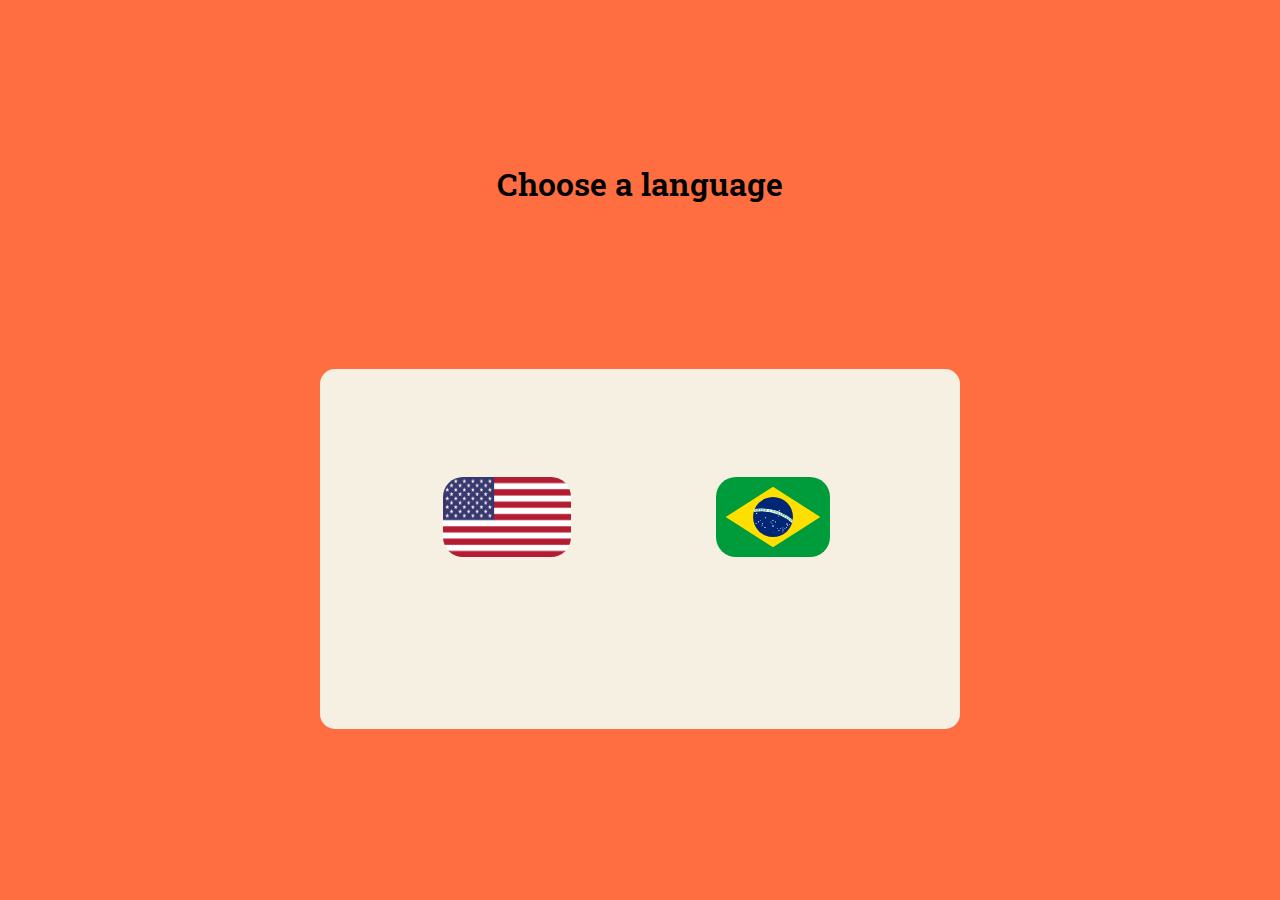
==== commit fe684a36: "Working on the language feature" ====
--- a/Portfolio/index.html
+++ b/Portfolio/index.html
@@ -1,5 +1,5 @@
 <!DOCTYPE html>
-<html lang="en">
+<html lang="pt">
   <head>
     <script
       src="https://kit.fontawesome.com/b78cb41484.js"
@@ -8,20 +8,244 @@
     <meta charset="UTF-8" />
     <meta http-equiv="X-UA-Compatible" content="IE=edge" />
   
+  
+  
     <meta name="viewport" content="width=device-width, initial-scale=1.0" />
     <title>Marco Vergilio</title>
     <link rel="stylesheet" href="./style.css" />
-  <link rel="stylesheet" href="leng.css">
+    <link rel="stylesheet" href="./leng.css" />
   </head>
 
   <body>
-    <main>
+    <!-- overly effect -->
+    <div id="leng-div">
       <h1>Choose a language</h1>
       <div class="leng-container">
-        <a href="./PT-EN/english.html"><img src="https://upload.wikimedia.org/wikipedia/commons/6/69/John_Trumbull%27s_Depiction_of_the_Flag_of_the_USA.svg" alt="USA flag"><span>English</span></a>
-        <a href="./PT-EN/portuguese.html"><img src="https://upload.wikimedia.org/wikipedia/commons/0/05/Flag_of_Brazil.svg" alt="Brazil flag"><span>Português</span></a>
+        <a class="leng"href="./PT-EN/english.html"><img src="./Images/2560px-Flag_of_the_United_States.svg.png" alt="USA flag"><span>English</span></a>
+        <a class="leng portuguese"href="./index.html"><img src="./Images/Flag_of_Brazil.svg" alt="Brazil flag"><span>Português</span></a>
       </div>
-     
+    </div>
+
+    <main class="hidden">
+      <div id="navbar">
+        <logo>M<span>V</span></logo>
+        <nav class = "menu-links">
+        <a class="navlink" href="./english.html"><img src="https://upload.wikimedia.org/wikipedia/commons/6/69/John_Trumbull%27s_Depiction_of_the_Flag_of_the_USA.svg" alt="USA flag"></a>
+
+          <a href="#welcome-section" class="navlink">Sobre</a>
+          <a href="#projects" class="navlink">Projetos</a>
+          <a href="#contact" class="navlink">Contato</a>
+          <a
+            href="./resume/Marco Vergilio.pdf"
+            class="download"
+            download="resume"
+            >Curriculum</a>
+        </nav>
+      </div>
+      <section id="welcome-section">
+        <div class="title welcome-box">
+          <h1>Eu sou Marco <span>Vergilio</span></h1>
+          <h2>Um Desenvolvedor Web</h2>
+        </div>
+        <div class="about-me welcome-box">
+          <h2>Sobre Mim</h2>
+          <p>
+            Adoro passar tempo com minha família.Somos dois irmãos casados com duas irmãs. Tambem adoro ler mangas e assitir filmes e series no meu tempo livre.</p>
+          <p>
+            Sou um desenvolvedor especializado em front-end. Eu tenho uma boa compreensão de HTML semântico e CSS3 e também tenho uma boa compreensão de JavaScript.
+          </p>
+          <p>
+            Como acho que o melhor para mim é ter uma base sólida em fundamentos de programação, tenho focado nessas três tecnologias sem parar desde o início da minha jornada.
+          </p>
+        
+          <p>
+            I am very confident in my communication skills. I have strong people
+            skills. I am proactive, and I love learning new things.
+          </p>
+          
+      </div>
+    <div class="links">
+      <ul>
+        <!-- linkedin profile link -->
+        <li><a
+          href="https://www.linkedin.com/in/marco-antonio-vergilio-de-souza-a61b30219/"
+          target="_blank"
+          class="social-link lindedin"
+          ><i class="fab fa-linkedin"></i
+        >
+      <span class="social-network">Linkedin</span></a></li>
+      <!-- github link -->
+      <li><a
+        href="https://github.com/Mvergilio"
+        id="profile-link"
+        target="_blank"
+        class="social-link github"
+        ><i class="fab fa-github-square"></i
+          >
+      <span class="social-network">Github</span></a></li>
+    </a></li>
+    
+    <!-- mail information -->
+    <li> <a
+      href="mailto:mvergiliodesouza@gmail.com"
+      target="_blank"
+      class="social-link email1"
+      ><i class="fas fa-envelope-square"></i>
+        <span class="social-network">Email</span></a></li>
+      </a></li>
+       <!-- phone number -->
+        <li><a
+          href="tel:+5511993441157"
+          target="_blank"
+          class="social-link number"
+          ><i class="fas fa-phone-square-alt"></i
+        >
+        <span class="social-network">Numero</span></a></li>
+      </a></li>
+        <!-- whatsapp contact -->
+        <li><a
+          href="https://api.whatsapp.com/send?phone=+5511993441157"
+          target="_blank"
+          class="social-link whatsapp"
+          ><i class="fab fa-whatsapp-square"></i
+        >
+        <span class="social-network">Whatsapp</span></a></li>
+      </a></li>
+      </ul>
+    </div>
+      </section>
+      <section id="projects">
+        <h2>My Projects</h2>
+        <div class="project-container">
+          <a
+            href="https://codepen.io/VergilioMarco/full/jOmppKz"
+            target="_blank"
+            class="project-link"
+          >
+            <div class="project-tile">
+              <img
+                src="/Images/landing_page.png"
+                alt="phone showcase product landing page project"
+              />
+              <div class="btn-projects">
+                <h3><i class="fas fa-globe"></i> Product Landing Page</h3>
+                <p>
+                  I cloned this landing page from the web. It was my first real
+                  challenge since I was very new to code. I struggled a lot with
+                  positioning the elements on the page, it was very tough to
+                  build the responsive layout for mobile and tablet.
+                </p>
+              </div>
+            </div>
+          </a>
+
+          <a
+            href="https://displaygriddoc.netlify.app/"
+            target="_blank"
+            class="project-link"
+          >
+            <div class="project-tile">
+              <img
+                src="/Images/technical_doc_page.png"
+                alt="grid technical documentation page project"
+              />
+              <div class="btn-projects">
+                <h3>
+                  <i class="fas fa-globe"></i> Technical Documentation Page
+                </h3>
+                <p>
+                  I built it with HTML and CSS. It was fun to build since I
+                  applied grid layout on the page and the page itself is about
+                  how to apply grid layout. Building this page has taken my
+                  understanding of how to use a grid layout to another level.
+                </p>
+              </div>
+            </div>
+          </a>
+
+          <a
+            href="https://codepen.io/VergilioMarco/full/bGWraMj"
+            target="_blank"
+            class="project-link"
+          >
+            <div class="project-tile">
+              <img
+                src="/Images/survey_form.png"
+                alt="Screenshoot of a survey form project"
+              />
+              <div class="btn-projects">
+                <h3><i class="fas fa-globe"></i> Survey Form</h3>
+                <p>
+                  This is a simple survey form, I used several different input
+                  elements such as Textarea, Name, email, and many more. It is
+                  mobile and tablet responsive. I didn't connect it with any
+                  back-end.
+                </p>
+              </div>
+            </div>
+          </a>
+
+          <a
+            href="https://codepen.io/VergilioMarco/full/rNmLyer"
+            target="_blank"
+            class="project-link">
+            <div class="project-tile">
+              <img
+                src="/Images/albert_einstein.png"
+                alt="Screenshoot of a tribute page project"
+              />
+              <div class="btn-projects">
+                <h3><i class="fas fa-globe"></i> Tribute Page</h3>
+                <p>
+                  It was my first static website, which I built with HTML and
+                  CSS. I applied Flexbox layout to create a better user
+                  experience. It is mobile and tablet responsive. I used a
+                  mobile-first approach to build it.
+                </p>
+              </div>
+            </div>
+          </a>
+        </div>
+      </section>
+      <section id="contact">
+        <h2>Entre em Contato</h2>
+
+        <div class="contact-form">
+        
+
+<!-- Form tag with action and method -->
+<form class="form-field" action="https://form2channel.com?form=sample" method="POST"  enctype="multipart/form-data">
+
+  <!-- Recipients for the form info -->
+  <input type="hidden" name="formto_email" value="mavds1234@gmail.com,mvergiliodesouza@gmail.com">
+  <input type="hidden" name="_subject" value="New message from your portfolio site.">
+  
+  <!-- Custom redirects -->
+  <input type="hidden" name="formto_redirect" value="./thank.you.message.html">
+  <input type="hidden" name="formto_error" value="./error.message.html">
+  
+  <!-- Form fields need name and value attributes -->
+  <div class="flex-item">
+    <input class="input first-child" type="text" name="name" placeholder="Nome...*" id="name"required>
+  </div>
+  <div class="flex-item">
+    <input class="input" type="email" name="email" placeholder="Email...*" id="email" required>
+  </div>
+  <div class="flex-item">
+
+    <input class="input" type="text" name="subject" id="subject" placeholder="Assunto...">
+  </div>
+  <div class="flex-item-text">
+    <textarea class="input" name="message" id="message"  placeholder="Por favor digite sua menssagem...*" cols="30" rows="7" required></textarea>
+  </div>
+    <button class="btn"type="Submit">Enviar Mensssagem</button>
+  </form>
+  
+        </div>
+      </section>
+      <footer>
+        <h4>&#169; Marco Vergilio,<span class="time"> 2021</span>.</h4>
+      </footer>
     </main>
     <script src="./main.js"></script>
   </body>
--- a/Portfolio/style.css
+++ b/Portfolio/style.css
@@ -64,6 +64,14 @@
   margin-top: 3rem;
   margin-left: 1.5rem;
 }
+#navbar a img{
+  max-width: 70%;
+  border-radius: 20px;
+  height: auto;
+}
+#navbar a span{
+  font-size: 1rem;
+}
 
 #navbar {
   position: fixed;
@@ -291,7 +299,9 @@
 .form-field {
   display: flex;
   flex-direction: column;
+  justify-content: space-evenly;
   width: 80vw;
+  height: auto;
   border: 3px solid var(--orange);
   border-radius: 10px;
   background: var(--blue);
--- a/Portfolio/leng.css
+++ b/Portfolio/leng.css
@@ -11,17 +11,25 @@
     rgba(255, 193, 59, 1) 100%
   );
 }
-main {
+#leng-div, #leng-div, #leng-div, #leng-div {
   position: absolute;
-  width: 100vw;
+  width: 100%;
   height: 100%;
   background-color: var(--orange);
-  z-index: 100000;
+  z-index: 100000 !important;
+  top: 0;
+  left: 0;
+  right: 0;
+  bottom: 0;
   /* flex */
   display: flex;
   justify-content: space-evenly;
   align-items: center;
   flex-direction: column;
+}
+/* hidden main page */
+.hidden{
+  display: none;
 }
 .leng-container {
   width: 90vw;
@@ -37,6 +45,7 @@
   height: 5rem;
   max-width: 100%;
   border-radius: 20px;
+  display: inline;
 }
 a {
   padding: 1rem;
